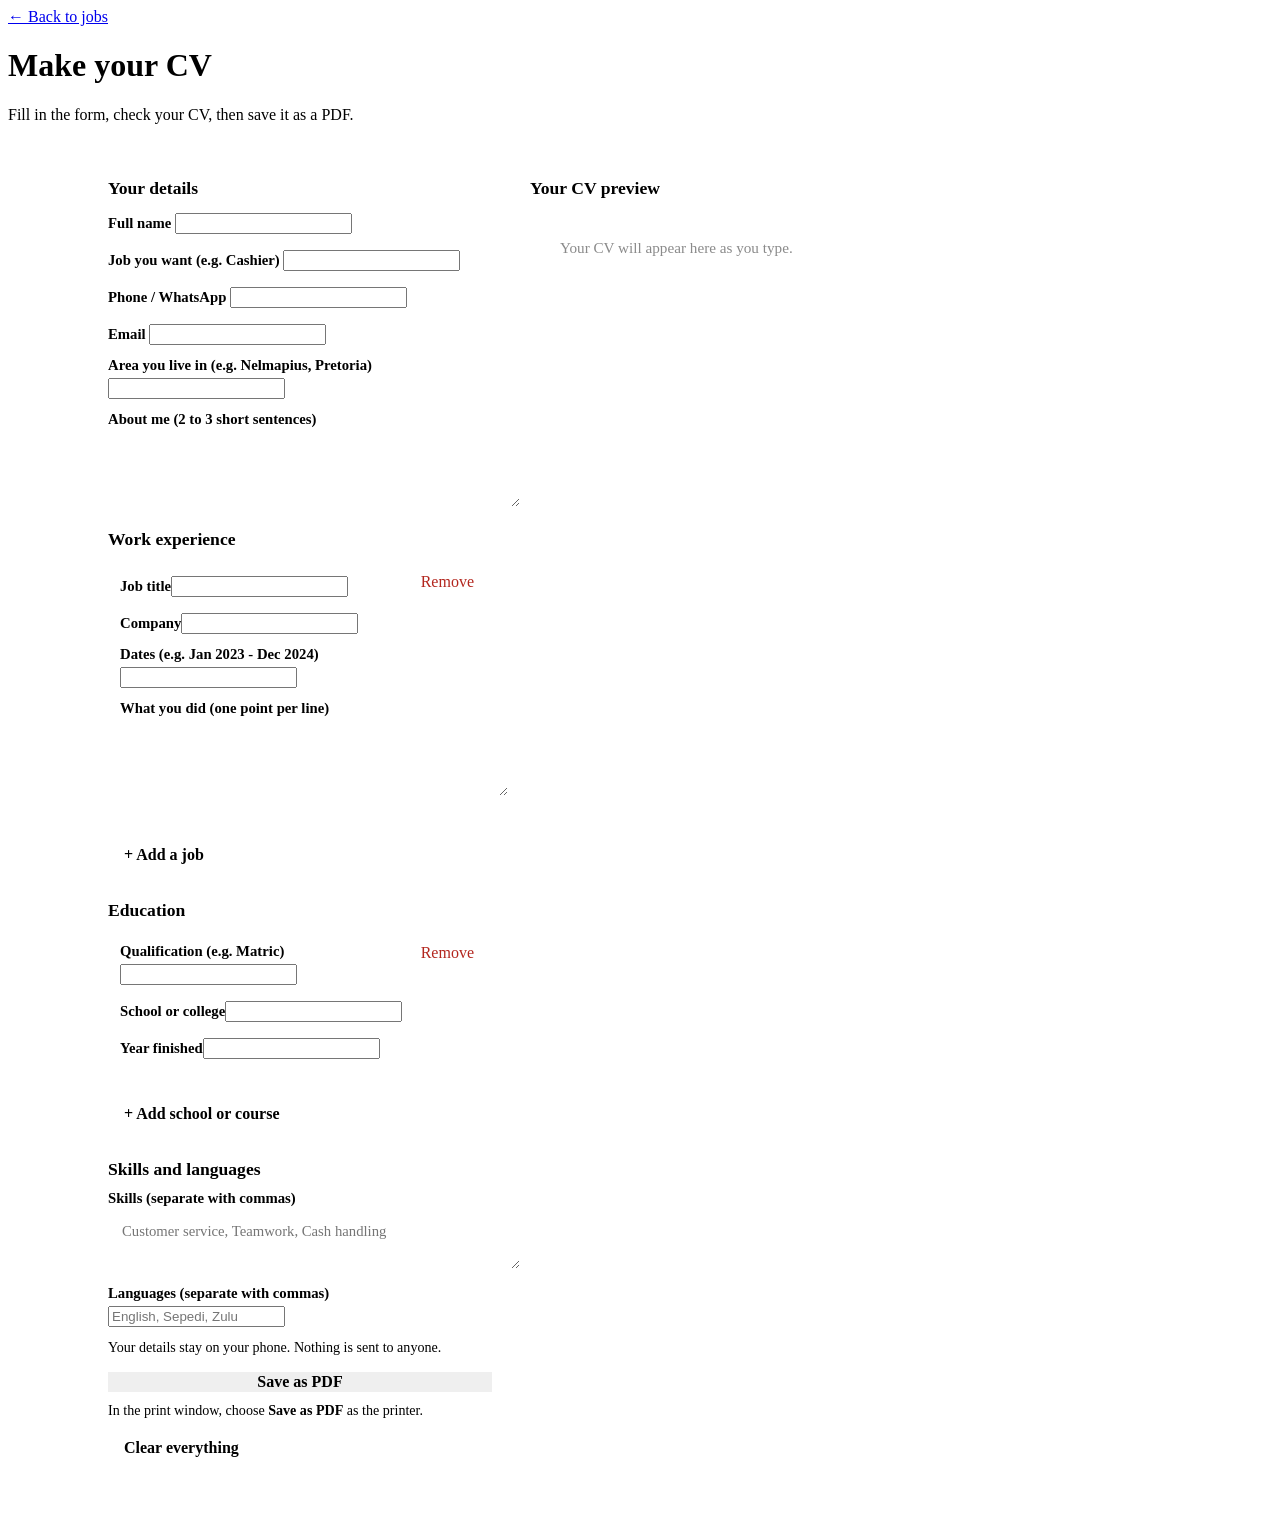
==== cvmaker.html @ 5e275b48 "Add files via upload" ====
<!DOCTYPE html>
<html lang="en">
<head>
  <meta charset="UTF-8">
  <meta name="viewport" content="width=device-width, initial-scale=1">
  <title>Free CV Maker</title>
  <link rel="stylesheet" href="style.css">
  <link rel="stylesheet" href="cvstyle.css">
</head>
<body>
  <header class="top noprint">
    <div class="account"><a href="index.html">&larr; Back to jobs</a></div>
    <h1>Make your CV</h1>
    <p>Fill in the form, check your CV, then save it as a PDF.</p>
  </header>

  <div class="cvwrap">
    <section class="formcol noprint">
      <h2>Your details</h2>
      <label>Full name <input id="name" autocomplete="name"></label>
      <label>Job you want (e.g. Cashier) <input id="title"></label>
      <label>Phone / WhatsApp <input id="phone" type="tel" autocomplete="tel"></label>
      <label>Email <input id="email" type="email" autocomplete="email"></label>
      <label>Area you live in (e.g. Nelmapius, Pretoria) <input id="location"></label>
      <label>About me (2 to 3 short sentences) <textarea id="summary" rows="3"></textarea></label>

      <h2>Work experience</h2>
      <div id="jobs"></div>
      <button type="button" class="ghost" id="addJob">+ Add a job</button>

      <h2>Education</h2>
      <div id="schools"></div>
      <button type="button" class="ghost" id="addSchool">+ Add school or course</button>

      <h2>Skills and languages</h2>
      <label>Skills (separate with commas) <textarea id="skills" rows="2" placeholder="Customer service, Teamwork, Cash handling"></textarea></label>
      <label>Languages (separate with commas) <input id="languages" placeholder="English, Sepedi, Zulu"></label>

      <p class="hint">Your details stay on your phone. Nothing is sent to anyone.</p>
      <button type="button" class="apply" id="download">Save as PDF</button>
      <p class="hint">In the print window, choose <b>Save as PDF</b> as the printer.</p>
      <button type="button" class="ghost" id="clear">Clear everything</button>
    </section>

    <section class="printarea">
      <h2 class="noprint">Your CV preview</h2>
      <article id="cv"></article>
    </section>
  </div>
  <script src="cvscript.js"></script>
</body>
</html>
---- cvstyle.css ----
.cvwrap { display: grid; gap: 20px; padding: 20px; max-width: 1100px; margin: 0 auto; }
@media (min-width: 900px) { .cvwrap { grid-template-columns: 420px 1fr; align-items: start; } }
.formcol { background: var(--card); border: 1px solid var(--line); border-radius: 8px; padding: 18px; }
.formcol h2, .printarea > h2 { font-size: 1.1rem; margin: 18px 0 10px; }
.formcol h2:first-child { margin-top: 0; }
.formcol label { display: block; margin-bottom: 12px; font-weight: 600; font-size: 0.92rem; }
.formcol input, .formcol textarea { margin-top: 4px; font-weight: 400; }
textarea { width: 100%; padding: 12px 14px; font: inherit; color: var(--ink); border: 1px solid var(--line); border-radius: 8px; resize: vertical; }
.entry { border: 1px dashed var(--line); border-radius: 8px; padding: 12px; margin-bottom: 12px; }
.entry .rm { float: right; background: none; border: 0; color: #b3261e; font: inherit; cursor: pointer; }
.ghost { padding: 10px 16px; font: inherit; font-weight: 600; cursor: pointer; background: #fff; color: var(--accent); border: 1px solid var(--accent); border-radius: 8px; margin-bottom: 8px; }
.formcol .apply { display: block; width: 100%; border: 0; font: inherit; font-weight: 600; cursor: pointer; margin-top: 16px; }
.hint { color: var(--muted); font-size: 0.88rem; margin: 10px 0; }

#cv { background: #fff; color: #1b1b1b; border: 1px solid var(--line); padding: 28px 30px; line-height: 1.45; font-size: 0.95rem; min-height: 300px; overflow-wrap: anywhere; }
#cv h1 { margin: 0; font-size: 1.9rem; letter-spacing: -0.01em; color: var(--ink); }
#cv .role { margin: 2px 0 6px; font-size: 1.05rem; color: var(--accent); font-weight: 600; }
#cv .contact { margin: 0 0 14px; color: #444; font-size: 0.9rem; }
#cv h2 { margin: 16px 0 6px; padding-bottom: 3px; font-size: 0.95rem; text-transform: uppercase; letter-spacing: 0.08em; color: var(--ink); border-bottom: 2px solid var(--accent); }
#cv .item { margin-bottom: 10px; }
#cv .item b { display: block; }
#cv .sub { color: #555; font-size: 0.9rem; }
#cv ul { margin: 4px 0 0; padding-left: 20px; }
#cv p { margin: 0; }
#cv .placeholder { color: #8a8a8a; }

@media print {
  .noprint { display: none !important; }
  body { background: #fff; }
  .cvwrap { display: block; padding: 0; }
  #cv { border: 0; padding: 0; font-size: 11pt; }
  @page { margin: 14mm; }
}
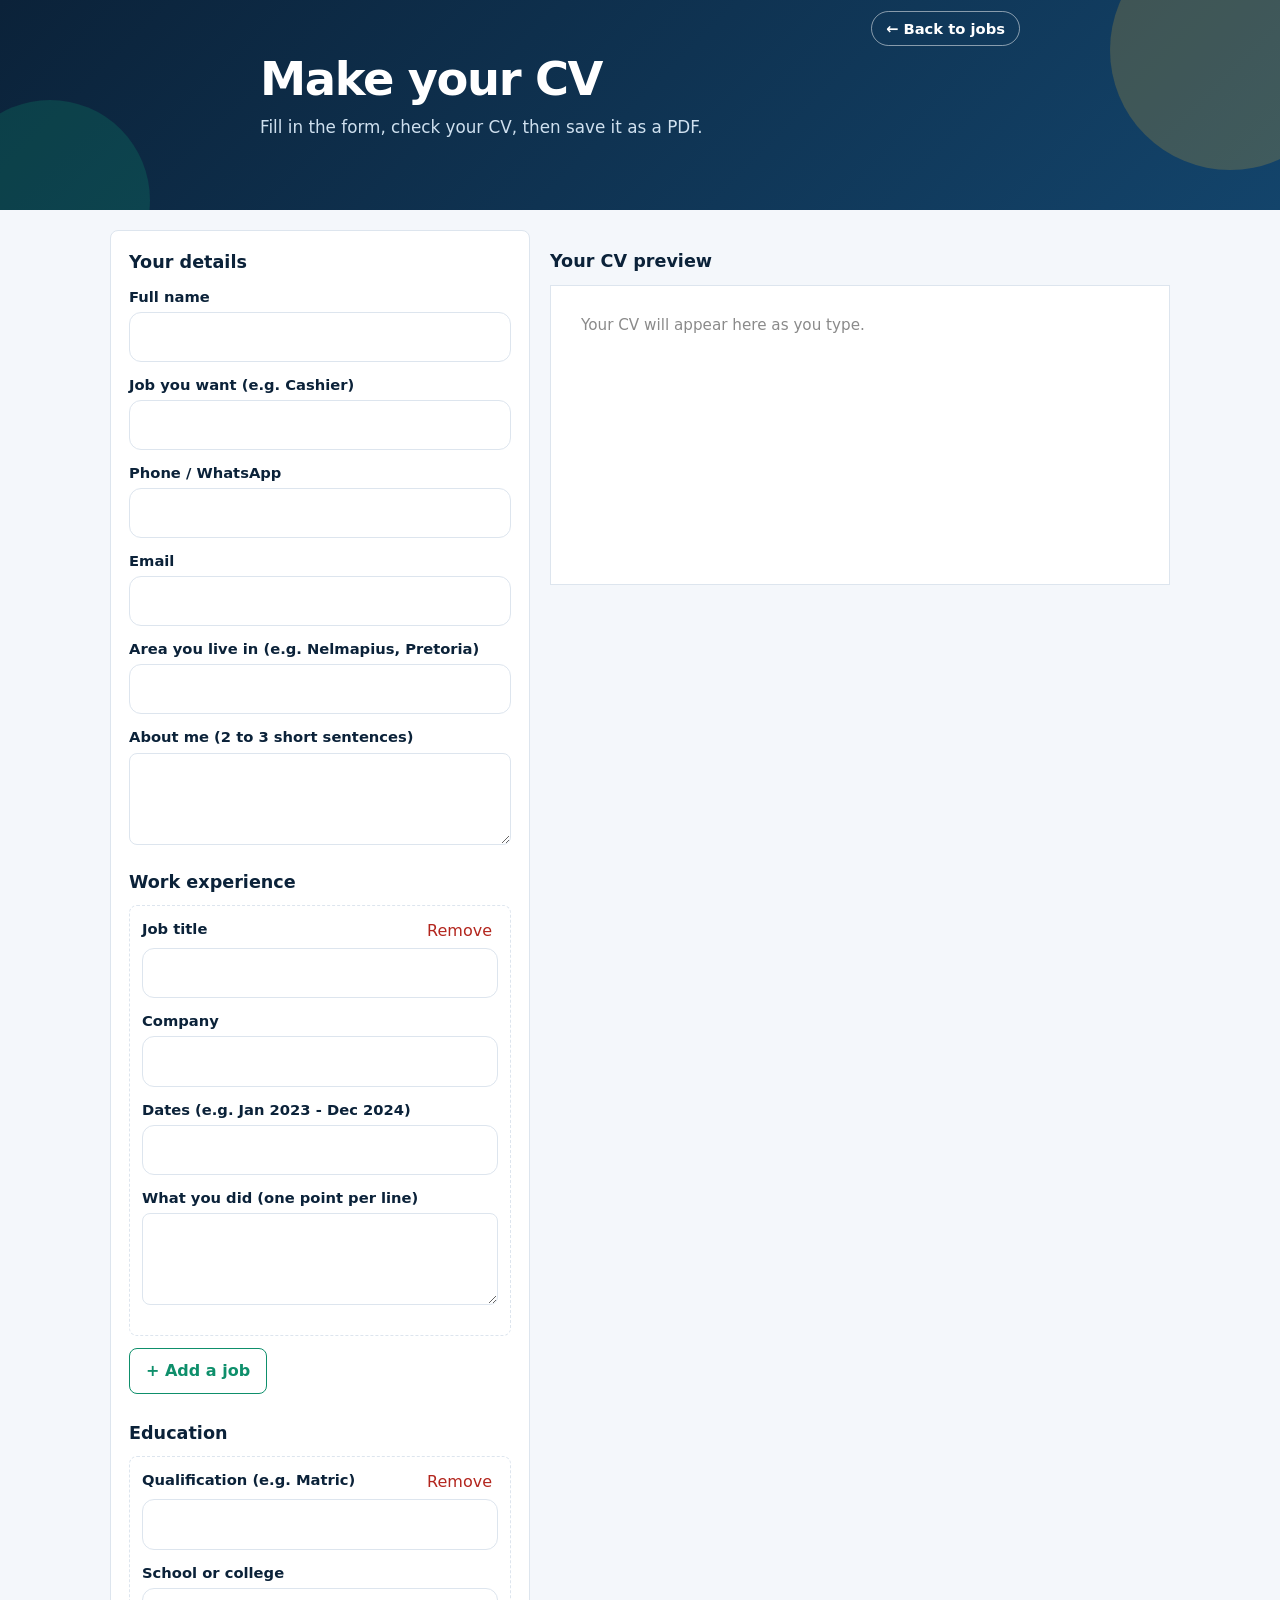
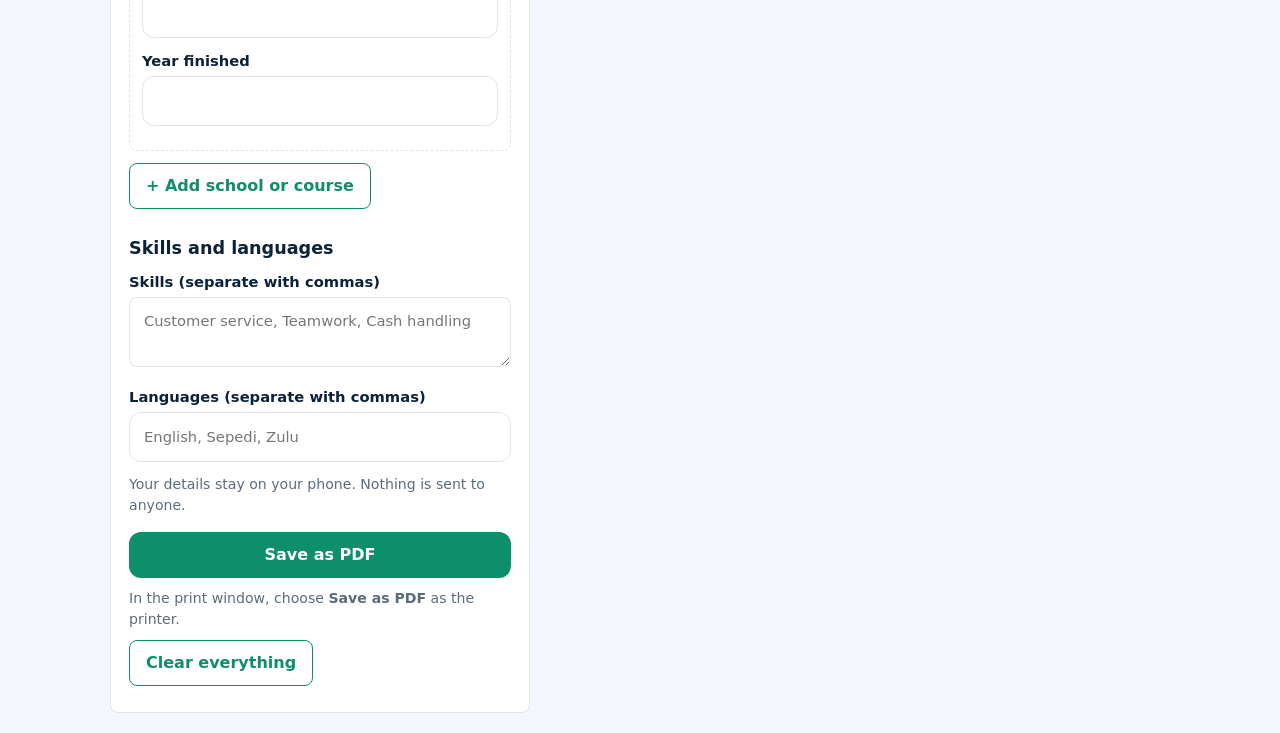
==== commit b5a77c57: "Add files via upload" ====
--- a/cvmaker.html
+++ b/cvmaker.html
@@ -4,7 +4,7 @@
   <meta charset="UTF-8">
   <meta name="viewport" content="width=device-width, initial-scale=1">
   <title>Free CV Maker</title>
-  <link rel="stylesheet" href="style.css">
+  <link rel="stylesheet" href="theme.css">
   <link rel="stylesheet" href="cvstyle.css">
 </head>
 <body>
--- a/theme.css
+++ b/theme.css
@@ -0,0 +1,92 @@
+:root {
+  --bg: #f4f7fb; --ink: #0b2239; --muted: #5a6b7d; --line: #dde5ee; --card: #ffffff;
+  --accent: #0e8f6b; --accent-dark: #0a6f53; --brand: #13446b; --mark: #f5b82e;
+}
+* { box-sizing: border-box; }
+html { scroll-behavior: smooth; }
+body {
+  margin: 0; background: var(--bg); color: var(--ink); line-height: 1.5;
+  font-family: system-ui, -apple-system, "Segoe UI", Roboto, sans-serif; -webkit-font-smoothing: antialiased;
+}
+a { color: var(--accent); }
+:focus-visible { outline: 3px solid var(--mark); outline-offset: 2px; }
+
+/* Header / hero */
+.top {
+  position: relative; overflow: hidden; color: #fff; padding: 18px 20px 70px;
+  background: linear-gradient(135deg, #0b2239 0%, #13446b 100%);
+}
+.top::before { content: ""; position: absolute; right: -70px; top: -70px; width: 240px; height: 240px; border-radius: 50%; background: rgba(245,184,46,.2); }
+.top::after { content: ""; position: absolute; left: -50px; bottom: -90px; width: 200px; height: 200px; border-radius: 50%; background: rgba(14,143,107,.25); }
+.top > * { position: relative; z-index: 1; max-width: 760px; margin-left: auto; margin-right: auto; }
+.nav { display: flex; justify-content: space-between; align-items: center; margin-bottom: 26px; }
+.brand { color: #fff; font-weight: 800; font-size: 1.15rem; text-decoration: none; letter-spacing: -0.01em; }
+.brand span { color: var(--mark); }
+.account { text-align: right; font-size: 0.92rem; color: #cfe0ef; margin-bottom: 14px; }
+.nav .account { margin: 0; }
+.account a { color: #fff; font-weight: 700; text-decoration: none; padding: 8px 14px; border: 1px solid rgba(255,255,255,.5); border-radius: 999px; }
+.account button { margin-left: 8px; padding: 7px 14px; font: inherit; font-weight: 600; cursor: pointer; background: transparent; color: #fff; border: 1px solid rgba(255,255,255,.5); border-radius: 999px; }
+.top h1 { margin-top: 0; margin-bottom: 10px; font-size: clamp(2rem, 7vw, 2.9rem); line-height: 1.1; font-weight: 800; letter-spacing: -0.03em; }
+.top p { margin-top: 0; margin-bottom: 0; color: #cfe0ef; font-size: 1.05rem; }
+
+main { position: relative; z-index: 2; max-width: 760px; margin: -42px auto 0; padding: 0 16px 24px; }
+.searchcard { display: grid; gap: 10px; background: #fff; border-radius: 18px; padding: 14px; box-shadow: 0 12px 32px rgba(11,34,57,.16); }
+@media (min-width: 640px) { .searchcard { grid-template-columns: 2fr 1fr; } }
+input, select, textarea {
+  width: 100%; padding: 13px 14px; font: inherit; color: var(--ink); background: #fff;
+  border: 1px solid var(--line); border-radius: 12px;
+}
+input:focus, select:focus, textarea:focus { border-color: var(--accent); }
+
+.chips { display: flex; gap: 8px; overflow-x: auto; padding: 16px 2px 6px; scrollbar-width: none; }
+.chips::-webkit-scrollbar { display: none; }
+.chip { flex: 0 0 auto; padding: 9px 16px; font: inherit; font-weight: 600; font-size: 0.9rem; cursor: pointer; color: var(--ink); background: #fff; border: 1px solid var(--line); border-radius: 999px; }
+.chip[aria-pressed="true"] { background: var(--ink); color: #fff; border-color: var(--ink); }
+
+.cvbanner {
+  display: flex; justify-content: space-between; align-items: center; gap: 12px; margin: 14px 0 6px; padding: 16px 18px;
+  background: linear-gradient(135deg, #f5b82e, #f8cf63); color: var(--ink); text-decoration: none; border-radius: 16px;
+}
+.cvbanner b { display: block; font-size: 1.05rem; }
+.cvbanner small { font-size: 0.9rem; }
+.cvbanner .go { flex-shrink: 0; padding: 9px 18px; background: var(--ink); color: #fff; font-weight: 700; border-radius: 999px; }
+
+.gate { margin: 14px 0 0; padding: 12px 14px; background: #fff7e0; border: 1px solid var(--mark); border-radius: 12px; font-weight: 600; }
+.count { color: var(--muted); margin: 18px 2px 10px; font-size: 0.92rem; font-weight: 600; }
+
+.list { list-style: none; padding: 0; margin: 0; }
+.job {
+  display: flex; flex-wrap: wrap; align-items: center; gap: 14px; background: var(--card); border: 1px solid var(--line);
+  border-radius: 16px; padding: 14px; margin-bottom: 12px; transition: transform .15s, box-shadow .15s;
+}
+.job:hover { transform: translateY(-2px); box-shadow: 0 10px 26px rgba(11,34,57,.1); }
+.avatar { flex: 0 0 48px; height: 48px; display: grid; place-items: center; color: #fff; font-weight: 800; border-radius: 14px; }
+.info { flex: 1 1 160px; min-width: 0; }
+.job h2 { margin: 0 0 2px; font-size: 1.02rem; line-height: 1.3; }
+.meta { margin: 0; color: var(--muted); font-size: 0.9rem; }
+.pill { display: inline-block; margin-top: 6px; padding: 2px 10px; font-size: 0.75rem; font-weight: 700; color: var(--brand); background: #e6eef6; border-radius: 999px; }
+.new { margin-left: 8px; padding: 2px 8px; font-size: 0.7rem; font-weight: 800; background: var(--mark); color: var(--ink); border-radius: 999px; vertical-align: middle; }
+.apply { display: inline-block; padding: 11px 22px; background: var(--accent); color: #fff; font-weight: 700; text-align: center; text-decoration: none; border: 0; border-radius: 12px; }
+.apply:hover { background: var(--accent-dark); }
+.job .apply { flex: 0 0 auto; }
+@media (max-width: 480px) { .job .apply { flex: 1 1 100%; } }
+.empty { text-align: center; color: var(--muted); padding: 30px 0; }
+
+.sites { margin-top: 34px; padding-top: 20px; border-top: 1px solid var(--line); }
+.sites h2 { font-size: 1.05rem; margin: 0 0 12px; }
+.sites ul { list-style: none; padding: 0; margin: 0; display: flex; flex-wrap: wrap; gap: 10px; }
+.sites a { display: inline-block; padding: 8px 14px; background: #fff; color: var(--brand); font-weight: 600; text-decoration: none; border: 1px solid var(--line); border-radius: 999px; }
+.sites a:hover { border-color: var(--accent); color: var(--accent); }
+footer { max-width: 760px; margin: 0 auto; padding: 10px 20px 40px; color: var(--muted); font-size: 0.85rem; text-align: center; }
+
+/* Login page */
+.authbox { max-width: 520px; }
+.card { background: var(--card); border: 1px solid var(--line); border-radius: 16px; padding: 20px; margin-bottom: 18px; box-shadow: 0 8px 24px rgba(11,34,57,.08); }
+.card h2 { margin: 0 0 12px; font-size: 1.15rem; }
+.card label { display: block; margin-bottom: 12px; font-weight: 600; font-size: 0.92rem; }
+.card input { margin-top: 4px; font-weight: 400; }
+.card .apply { width: 100%; font: inherit; font-weight: 700; cursor: pointer; }
+.message { margin: 14px 0; padding: 0; font-weight: 600; }
+.message.ok { color: #1c6b3a; }
+.message.bad { color: #b3261e; }
+@media (prefers-reduced-motion: reduce) { * { transition: none !important; scroll-behavior: auto !important; } }
